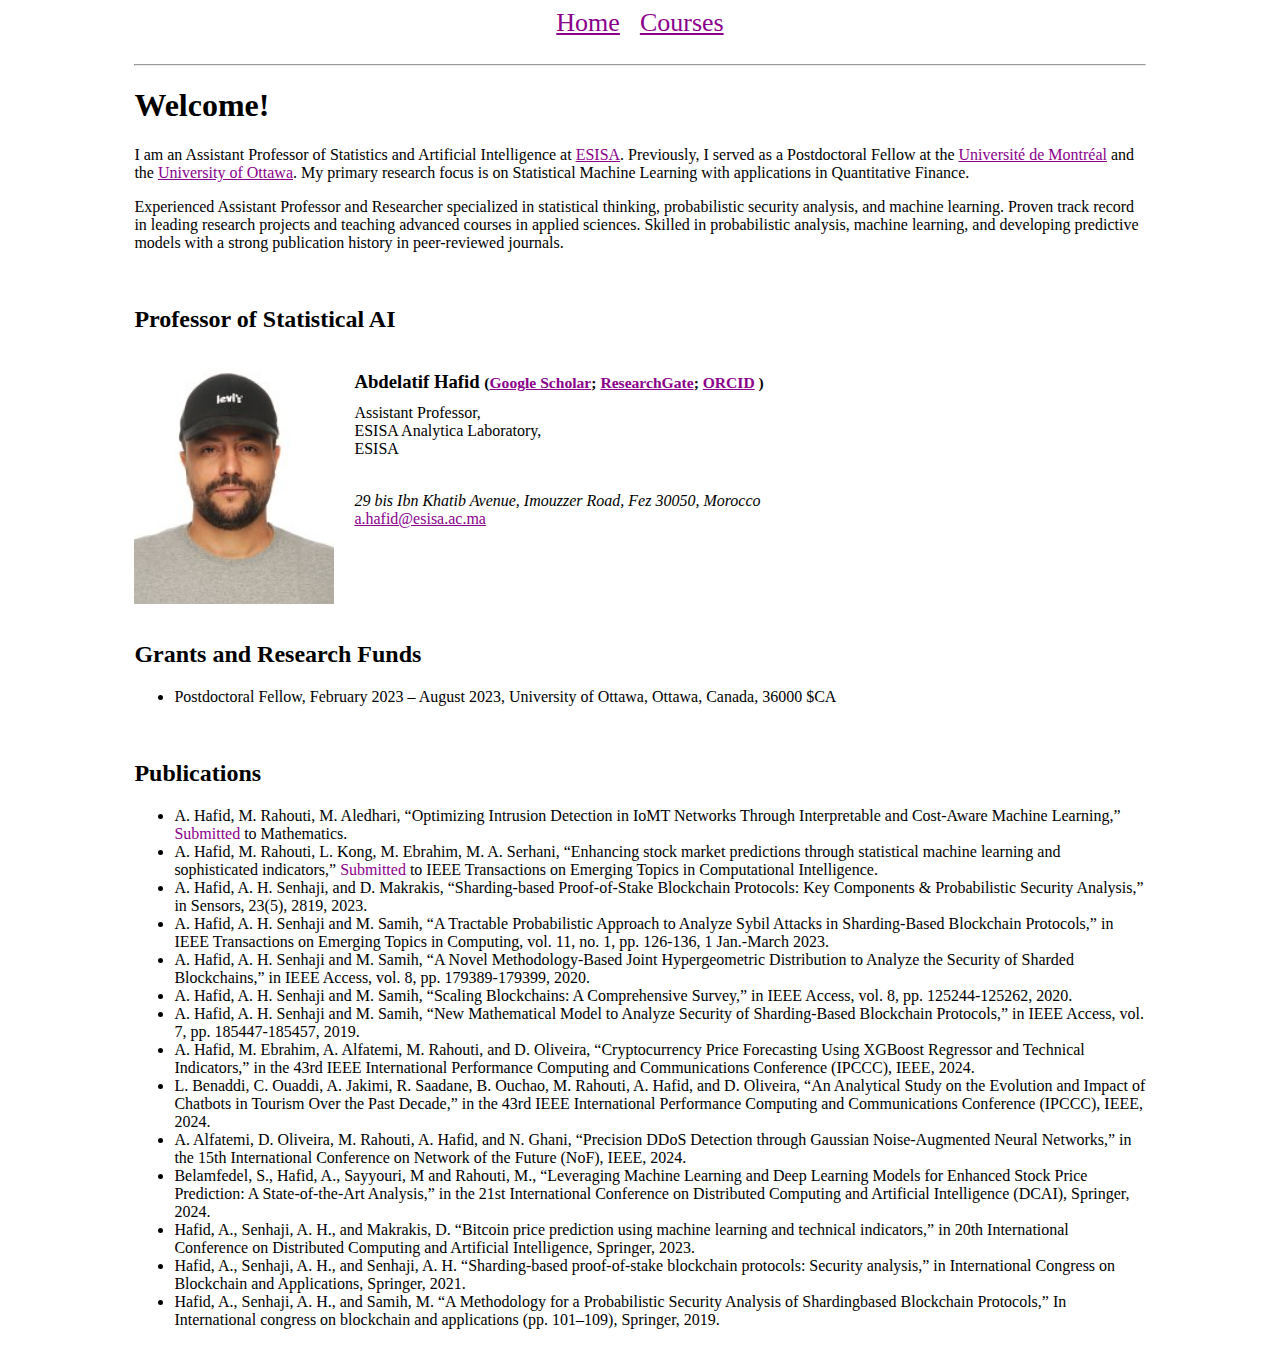
==== new-version/index.html @ 2f142e10 "contribution edited" ====
<!DOCTYPE html>
<html lang="en">

<head>
  <meta charset="UTF-8" />
  <meta name="viewport" content="width=device-width, initial-scale=1.0" />
  <title>
    Dr. Abdelatif Hafid - Professor of Statistics and Data Sciences
  </title>
  <meta name="description"
    content="Explore the portfolio of Dr. Abdelatif Hafid, an accomplished Professor of Statistics and Data Sciences. Specializing in machine learning, quantitative finance, and IoT security." />
  <meta name="keywords"
    content="Abdelatif Hafid, Professor of Statistics, Data Sciences, machine learning, quantitative finance, IoT security, assistant professor, stock prediction, reinforcement learning" />
  <meta name="author" content="Dr. Abdelatif Hafid" />
  <meta name="robots" content="index, follow" />

  <!-- Social Media Meta Tags -->
  <meta property="og:title" content="Dr. Abdelatif Hafid - Professor of Statistics and Data Sciences" />
  <meta property="og:description"
    content="Explore the portfolio of Dr. Abdelatif Hafid, showcasing expertise in statistics, data sciences, machine learning, and quantitative finance." />
  <meta property="og:image" content="./assets/banner.jpeg" />
  <meta property="og:url" content="https://abdelatif-hafid.netlify.app/" />
  <meta property="og:type" content="website" />

  <meta name="twitter:card" content="summary_large_image" />
  <meta name="twitter:title" content="Dr. Abdelatif Hafid - Professor of Statistics and Data Sciences" />
  <meta name="twitter:description"
    content="Discover Dr. Abdelatif Hafid's contributions to statistics, data sciences, and machine learning." />
  <meta name="twitter:image" content="./assets/banner.jpeg" />

  <!-- Favicon -->
  <link rel="icon" href="./assets/favicon.png" type="image/x-icon" />
  <style>
    a {
      color: darkmagenta !important;
    }

    .menu a {
      font-size: 26px;
    }
  </style>
</head>

<body>
  <center width="80%">
    <!-- <img src="./assets/banner.jpeg" alt="Banner_image" width="860px" style="margin: 0px 10%; "> -->
  </center>
  <div style="padding: 0px 10%">
    <div style="display: flex;gap: 20px;justify-content: center;" class="menu">
      <a href="./index.html" title="Courses">Home</a>
      <a href="./courses.html" title="Courses">Courses</a>
    </div>
    <br />
    <hr />
    <h1>Welcome!</h1>
    <p>
      I am an Assistant Professor of Statistics and Artificial Intelligence at
      <a target="_blank" href="https://esisa.ac.ma/">ESISA</a>. Previously, I
      served as a Postdoctoral Fellow at the
      <a target="_blank" href="https://www.umontreal.ca/">Université de Montréal</a>
      and the
      <a target="_blank" href="https://www.uottawa.ca/en">University of Ottawa</a>. My primary research focus is on
      Statistical Machine Learning with
      applications in Quantitative Finance.
    </p>
    <p>
      Experienced Assistant Professor and Researcher specialized in
      statistical thinking, probabilistic security analysis, and machine
      learning. Proven track record in leading research projects and teaching
      advanced courses in applied sciences. Skilled in probabilistic analysis,
      machine learning, and developing predictive models with a strong
      publication history in peer-reviewed journals.
    </p>

    <br />

    <h2>Professor of Statistical AI</h2>
    <div style="display: flex; gap: 20px">
      <img src="./assets/favicon.png" alt="Dr. Abdelatif Hafid" width="200px" />
      <div>
        <h3>Abdelatif Hafid <span style="font-size: smaller;">(<a target="_blank"
              href="https://scholar.google.fr/citations?user=jx_cUucAAAAJ&hl=fr">Google Scholar</a>; <a target="_blank"
              href="https://www.researchgate.net/profile/Abdelatif-Hafid">ResearchGate</a>; <a target="_blank"
              href="https://orcid.org/0000-0002-1377-1387">ORCID</a> )</span></h3>
        <div style="line-height: 2px;">
          <p>Assistant Professor,</p>
          <p>ESISA Analytica Laboratory,</p>
          <p>ESISA</p>
        </div>
        <br>
        <div style="line-height: 2px;">

          <p>
          <address>29 bis Ibn Khatib Avenue, Imouzzer Road, Fez 30050, Morocco</address>
          </p>
          <a href="mailto:a.hafid@esisa.ac.ma"> a.hafid@esisa.ac.ma</a>
        </div>

      </div>
    </div>

    <br>
    <div>
      <h2>Grants and Research Funds</h2>
      <ul>
        <li>
          Postdoctoral Fellow,
          February 2023 – August 2023,
          University of Ottawa,
          Ottawa, Canada,
          36000 $CA
        </li>
      </ul>
    </div>



    <br>
    <div>
      <h2>Publications</h2>
      <ul>
        <li>
          A. Hafid, M. Rahouti, M.  Aledhari, “Optimizing Intrusion Detection in IoMT Networks Through
          Interpretable and Cost-Aware Machine Learning,” <span style="color: darkmagenta;">Submitted</span>
          to Mathematics.
        </li>

        <li>
          A. Hafid, M. Rahouti, L. Kong, M. Ebrahim, M. A. Serhani, “Enhancing stock market predictions through
          statistical machine learning and sophisticated indicators,” <span style="color: darkmagenta;">Submitted</span>
          to IEEE Transactions on Emerging Topics in Computational Intelligence.
        </li>

        <li>
          A. Hafid, A. H. Senhaji, and D. Makrakis, “Sharding-based Proof-of-Stake Blockchain Protocols: Key
          Components & Probabilistic Security Analysis,” in Sensors, 23(5), 2819, 2023.
        </li>
        <li>A. Hafid, A. H. Senhaji and M. Samih, “A Tractable Probabilistic Approach to Analyze Sybil Attacks in
          Sharding-Based Blockchain Protocols,” in IEEE Transactions on Emerging Topics in Computing, vol. 11,
          no. 1, pp. 126-136, 1 Jan.-March 2023.
        </li>
        <li>A. Hafid, A. H. Senhaji and M. Samih, “A Novel Methodology-Based Joint Hypergeometric Distribution to
          Analyze the Security of Sharded Blockchains,” in IEEE Access, vol. 8, pp. 179389-179399, 2020.
        </li>
        <li>A. Hafid, A. H. Senhaji and M. Samih, “Scaling Blockchains: A Comprehensive Survey,” in IEEE Access,
          vol. 8, pp. 125244-125262, 2020.
        </li>
        <li>A. Hafid, A. H. Senhaji and M. Samih, “New Mathematical Model to Analyze Security of Sharding-Based
          Blockchain Protocols,” in IEEE Access, vol. 7, pp. 185447-185457, 2019.
        </li>
        <li>A. Hafid, M. Ebrahim, A. Alfatemi, M. Rahouti, and D. Oliveira, “Cryptocurrency Price Forecasting Using
          XGBoost Regressor and Technical Indicators,” in the 43rd IEEE International Performance Computing and
          Communications Conference (IPCCC), IEEE, 2024.
        </li>
        <li>L. Benaddi, C. Ouaddi, A. Jakimi, R. Saadane, B. Ouchao, M. Rahouti, A. Hafid, and D. Oliveira, “An
          Analytical Study on the Evolution and Impact of Chatbots in Tourism Over the Past Decade,” in the 43rd
          IEEE International Performance Computing and Communications Conference (IPCCC), IEEE, 2024.
        </li>
        <li>A. Alfatemi, D. Oliveira, M. Rahouti, A. Hafid, and N. Ghani, “Precision DDoS Detection through
          Gaussian Noise-Augmented Neural Networks,” in the 15th International Conference on Network of the
          Future (NoF), IEEE, 2024.
        </li>
        <li>Belamfedel, S., Hafid, A., Sayyouri, M and Rahouti, M., “Leveraging Machine Learning and Deep Learning
          Models for Enhanced Stock Price Prediction: A State-of-the-Art Analysis,” in the 21st International
          Conference on Distributed Computing and Artificial Intelligence (DCAI), Springer, 2024.
        </li>
        <li>Hafid, A., Senhaji, A. H., and Makrakis, D. “Bitcoin price prediction using machine learning and technical
          indicators,” in 20th International Conference on Distributed Computing and Artificial Intelligence, Springer,
          2023.
        </li>
        <li>Hafid, A., Senhaji, A. H., and Senhaji, A. H. “Sharding-based proof-of-stake blockchain protocols: Security
          analysis,” in International Congress on Blockchain and Applications, Springer, 2021.
        </li>
        <li>Hafid, A., Senhaji, A. H., and Samih, M. “A Methodology for a Probabilistic Security Analysis of
          Shardingbased
          Blockchain Protocols,” In International congress on blockchain and applications (pp. 101–109),
          Springer, 2019.
        </li>
      </ul>
    </div>






  </div>

  <script src='./assets/main.js'></script>
</body>

</html>
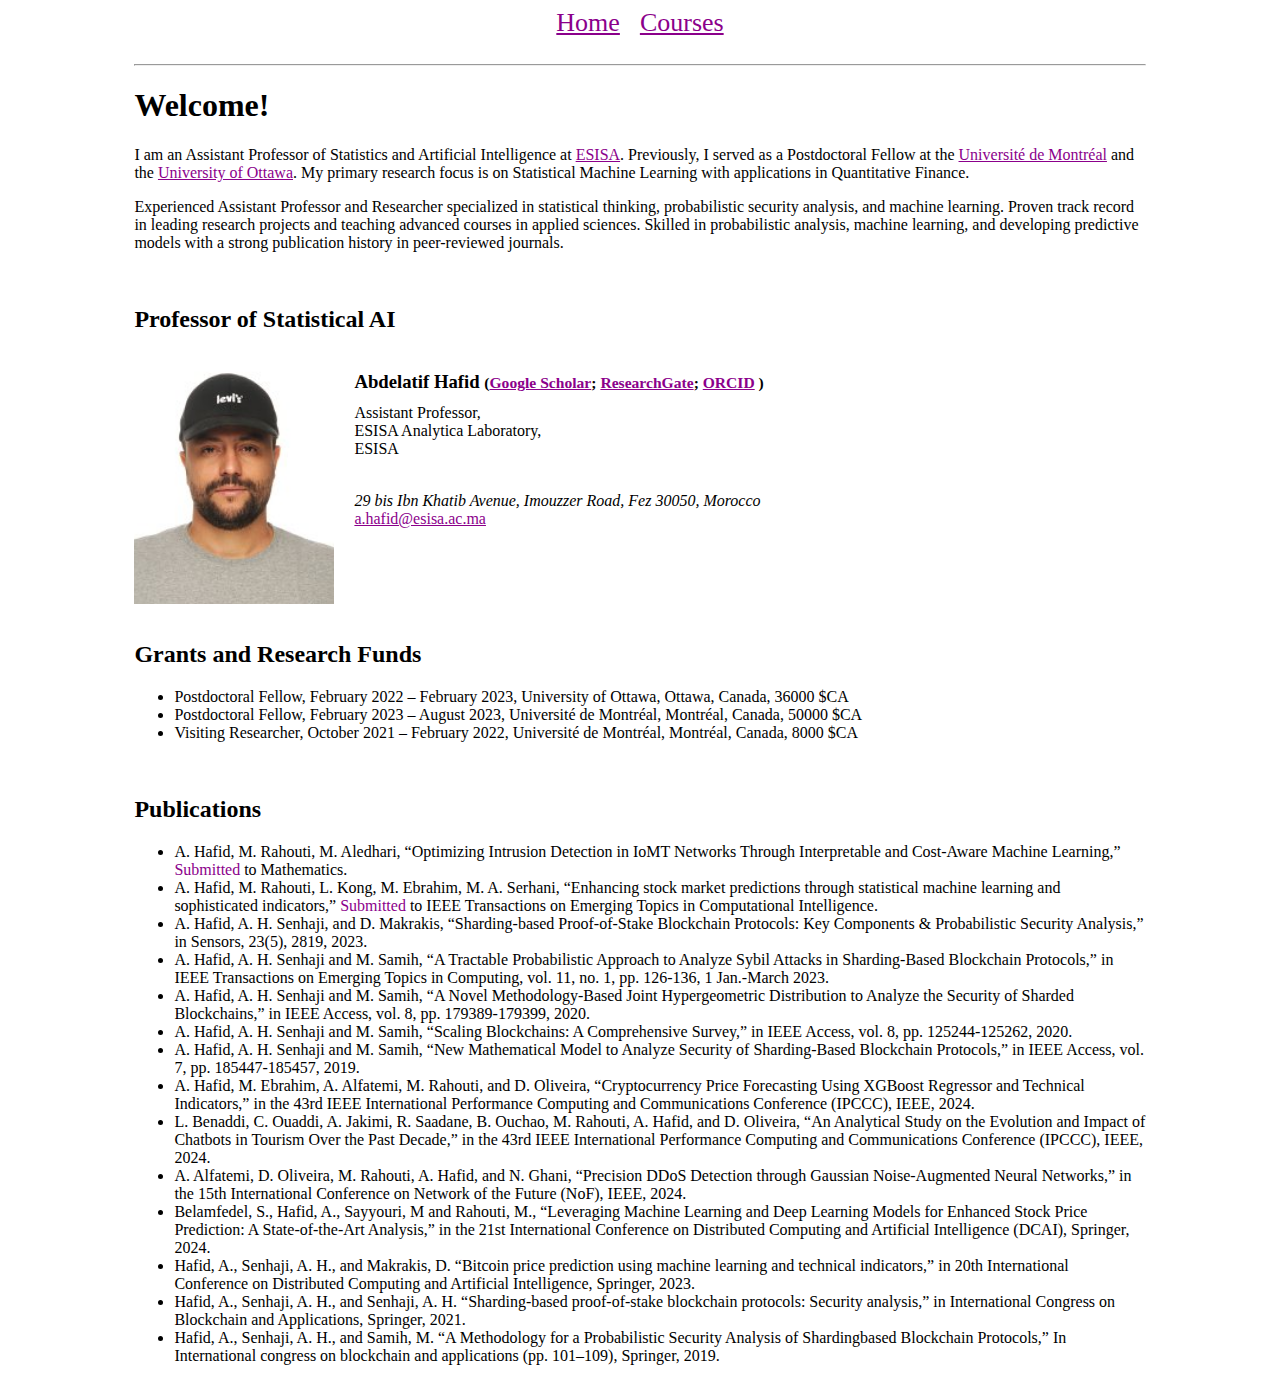
==== commit 015f0807: "add 2 scholarships" ====
--- a/new-version/index.html
+++ b/new-version/index.html
@@ -105,10 +105,24 @@
       <ul>
         <li>
           Postdoctoral Fellow,
-          February 2023 – August 2023,
+          February 2022 – February 2023,
           University of Ottawa,
           Ottawa, Canada,
           36000 $CA
+        </li>
+        <li>
+          Postdoctoral Fellow,
+          February 2023 – August 2023,
+          Université de Montréal,
+          Montréal, Canada,
+          50000 $CA
+        </li>
+        <li>
+          Visiting Researcher,
+          October 2021 – February 2022,
+          Université de Montréal,
+          Montréal, Canada,
+          8000 $CA
         </li>
       </ul>
     </div>
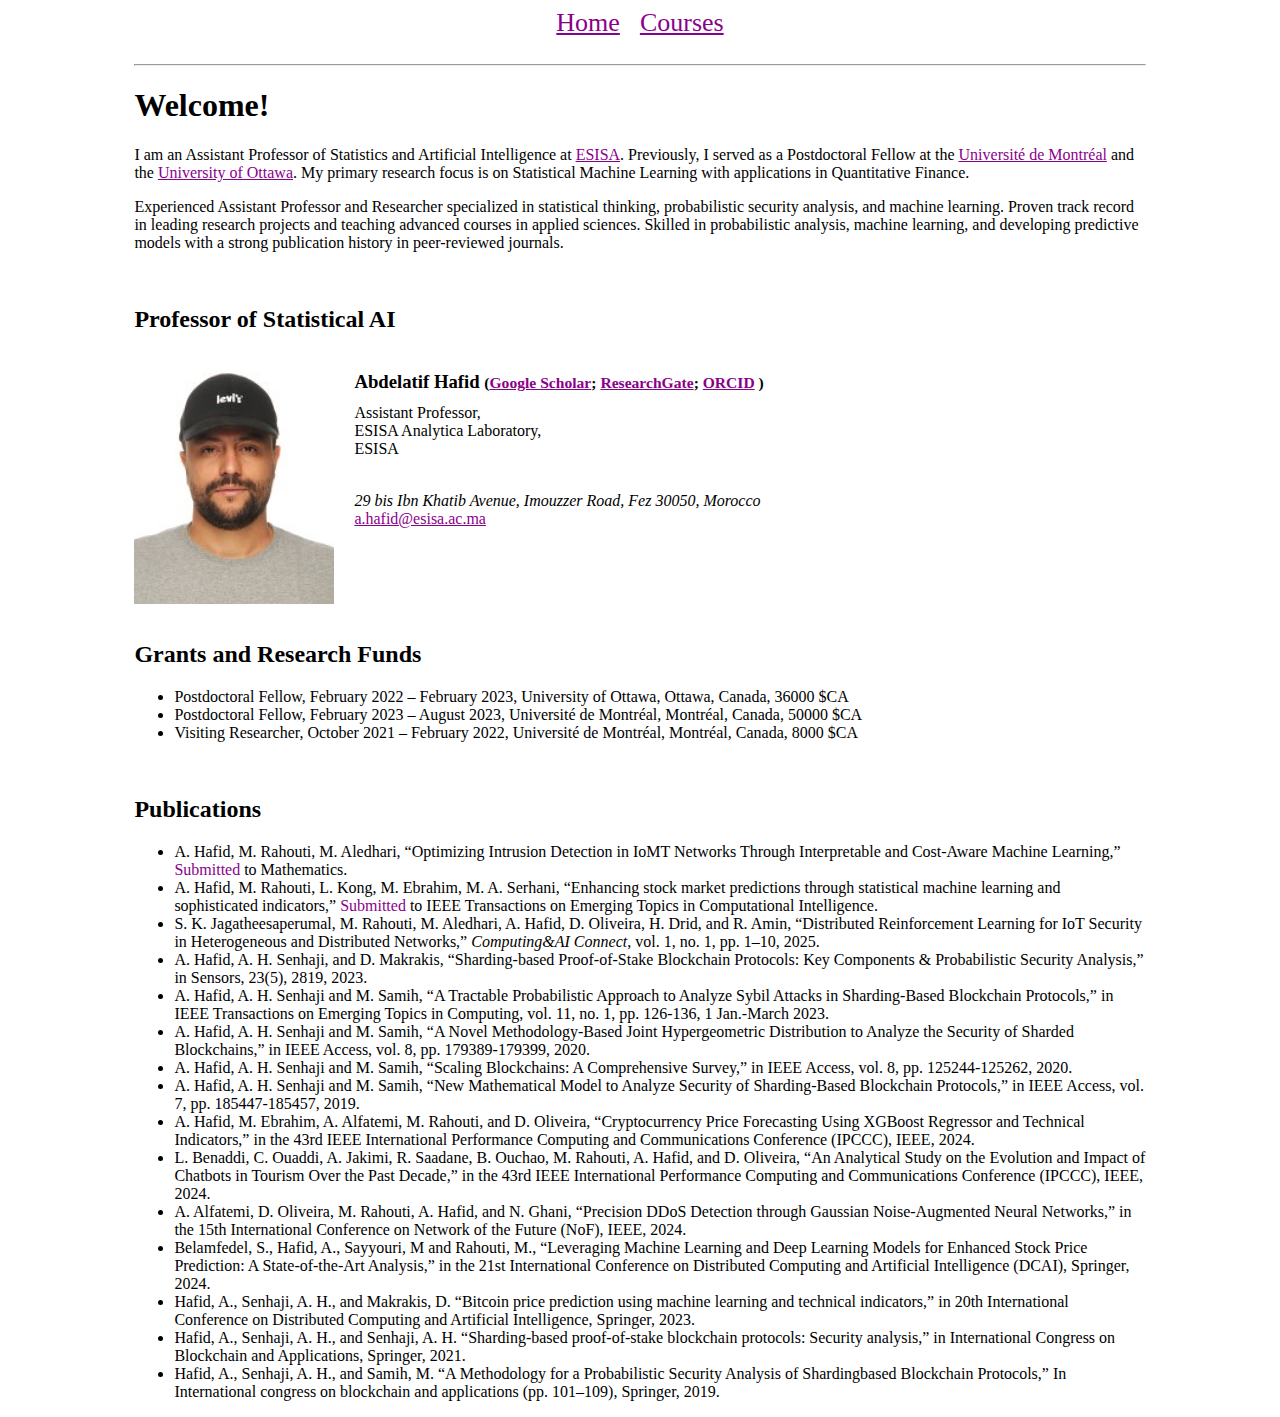
==== commit 107a079d: "add contribution" ====
--- a/new-version/index.html
+++ b/new-version/index.html
@@ -144,7 +144,13 @@
           statistical machine learning and sophisticated indicators,” <span style="color: darkmagenta;">Submitted</span>
           to IEEE Transactions on Emerging Topics in Computational Intelligence.
         </li>
-
+        
+        <li>
+          S. K. Jagatheesaperumal, M. Rahouti, M. Aledhari, A. Hafid, D. Oliveira, H. Drid, and R. Amin, 
+          “Distributed Reinforcement Learning for IoT Security in Heterogeneous and Distributed Networks,” 
+          <i>Computing&amp;AI Connect</i>, vol. 1, no. 1, pp. 1–10, 2025.
+        </li>
+                
         <li>
           A. Hafid, A. H. Senhaji, and D. Makrakis, “Sharding-based Proof-of-Stake Blockchain Protocols: Key
           Components & Probabilistic Security Analysis,” in Sensors, 23(5), 2819, 2023.
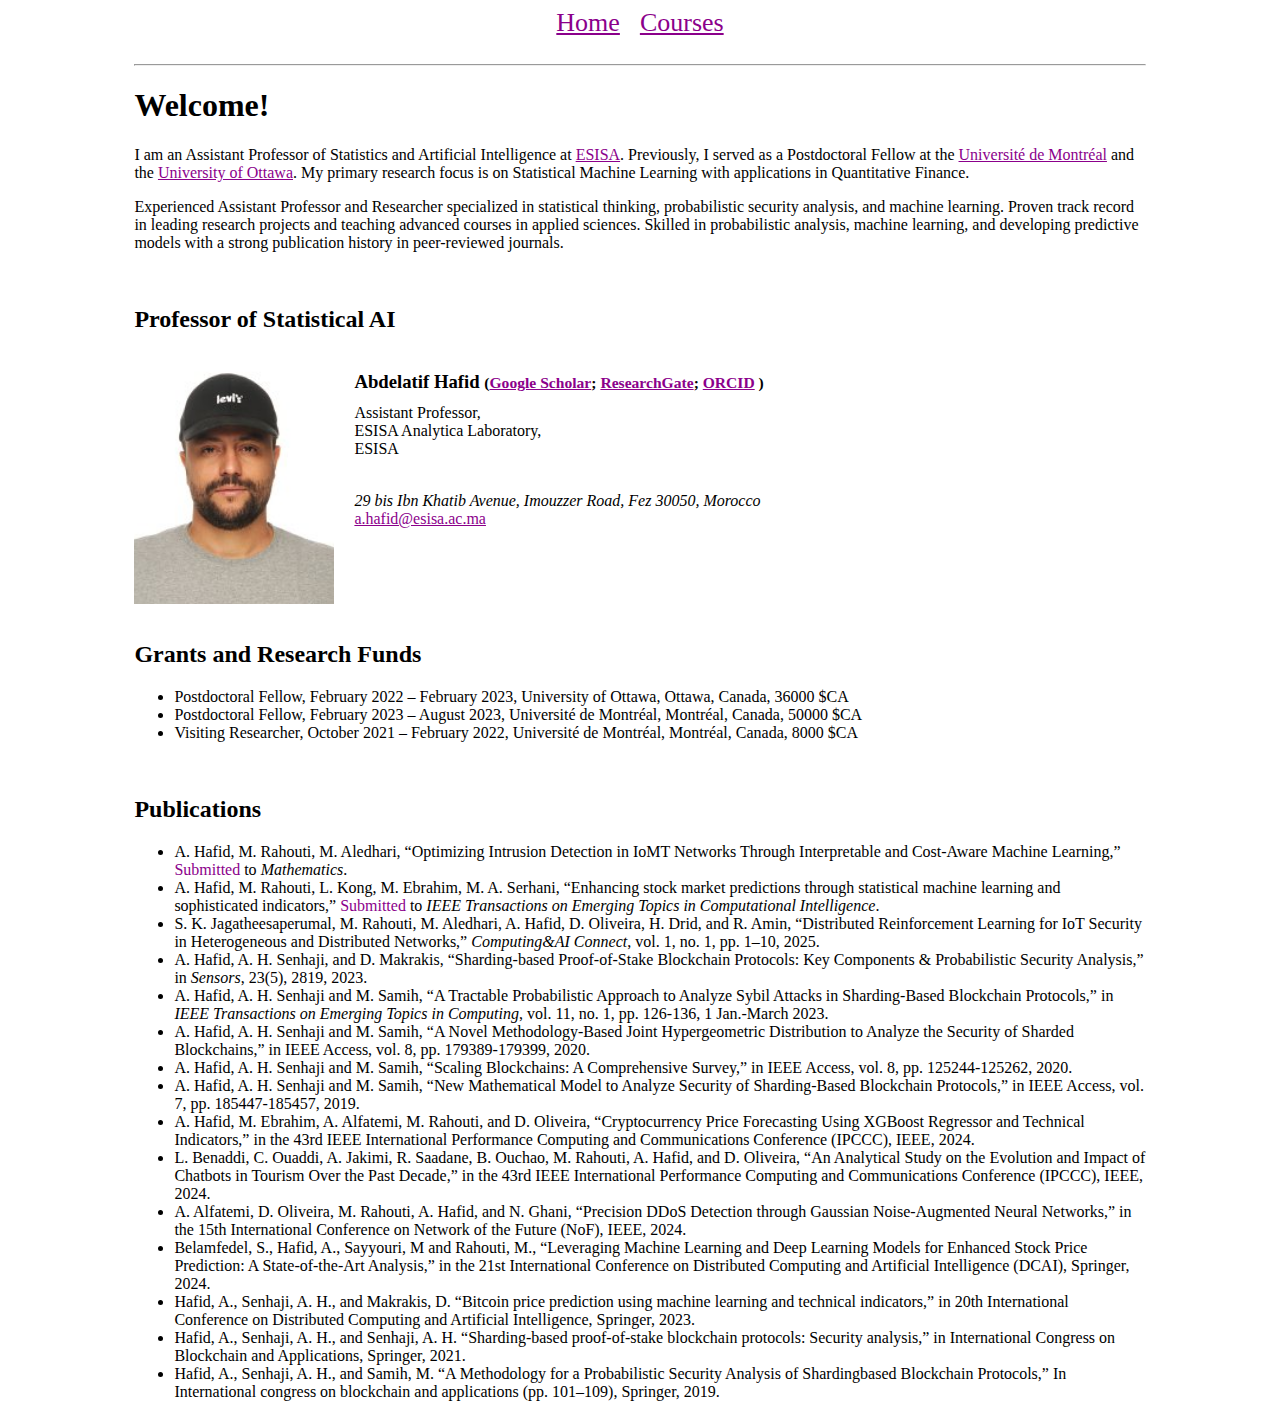
==== commit cc2bc27a: "edit" ====
--- a/new-version/index.html
+++ b/new-version/index.html
@@ -136,13 +136,13 @@
         <li>
           A. Hafid, M. Rahouti, M.  Aledhari, “Optimizing Intrusion Detection in IoMT Networks Through
           Interpretable and Cost-Aware Machine Learning,” <span style="color: darkmagenta;">Submitted</span>
-          to Mathematics.
+          to <i>Mathematics</i>.
         </li>
 
         <li>
           A. Hafid, M. Rahouti, L. Kong, M. Ebrahim, M. A. Serhani, “Enhancing stock market predictions through
           statistical machine learning and sophisticated indicators,” <span style="color: darkmagenta;">Submitted</span>
-          to IEEE Transactions on Emerging Topics in Computational Intelligence.
+          to <i>IEEE Transactions on Emerging Topics in Computational Intelligence</i>.
         </li>
         
         <li>
@@ -150,13 +150,13 @@
           “Distributed Reinforcement Learning for IoT Security in Heterogeneous and Distributed Networks,” 
           <i>Computing&amp;AI Connect</i>, vol. 1, no. 1, pp. 1–10, 2025.
         </li>
-                
+
         <li>
           A. Hafid, A. H. Senhaji, and D. Makrakis, “Sharding-based Proof-of-Stake Blockchain Protocols: Key
-          Components & Probabilistic Security Analysis,” in Sensors, 23(5), 2819, 2023.
+          Components & Probabilistic Security Analysis,” in <i>Sensors</i>, 23(5), 2819, 2023.
         </li>
         <li>A. Hafid, A. H. Senhaji and M. Samih, “A Tractable Probabilistic Approach to Analyze Sybil Attacks in
-          Sharding-Based Blockchain Protocols,” in IEEE Transactions on Emerging Topics in Computing, vol. 11,
+          Sharding-Based Blockchain Protocols,” in <i>IEEE Transactions on Emerging Topics in Computing</i>, vol. 11,
           no. 1, pp. 126-136, 1 Jan.-March 2023.
         </li>
         <li>A. Hafid, A. H. Senhaji and M. Samih, “A Novel Methodology-Based Joint Hypergeometric Distribution to
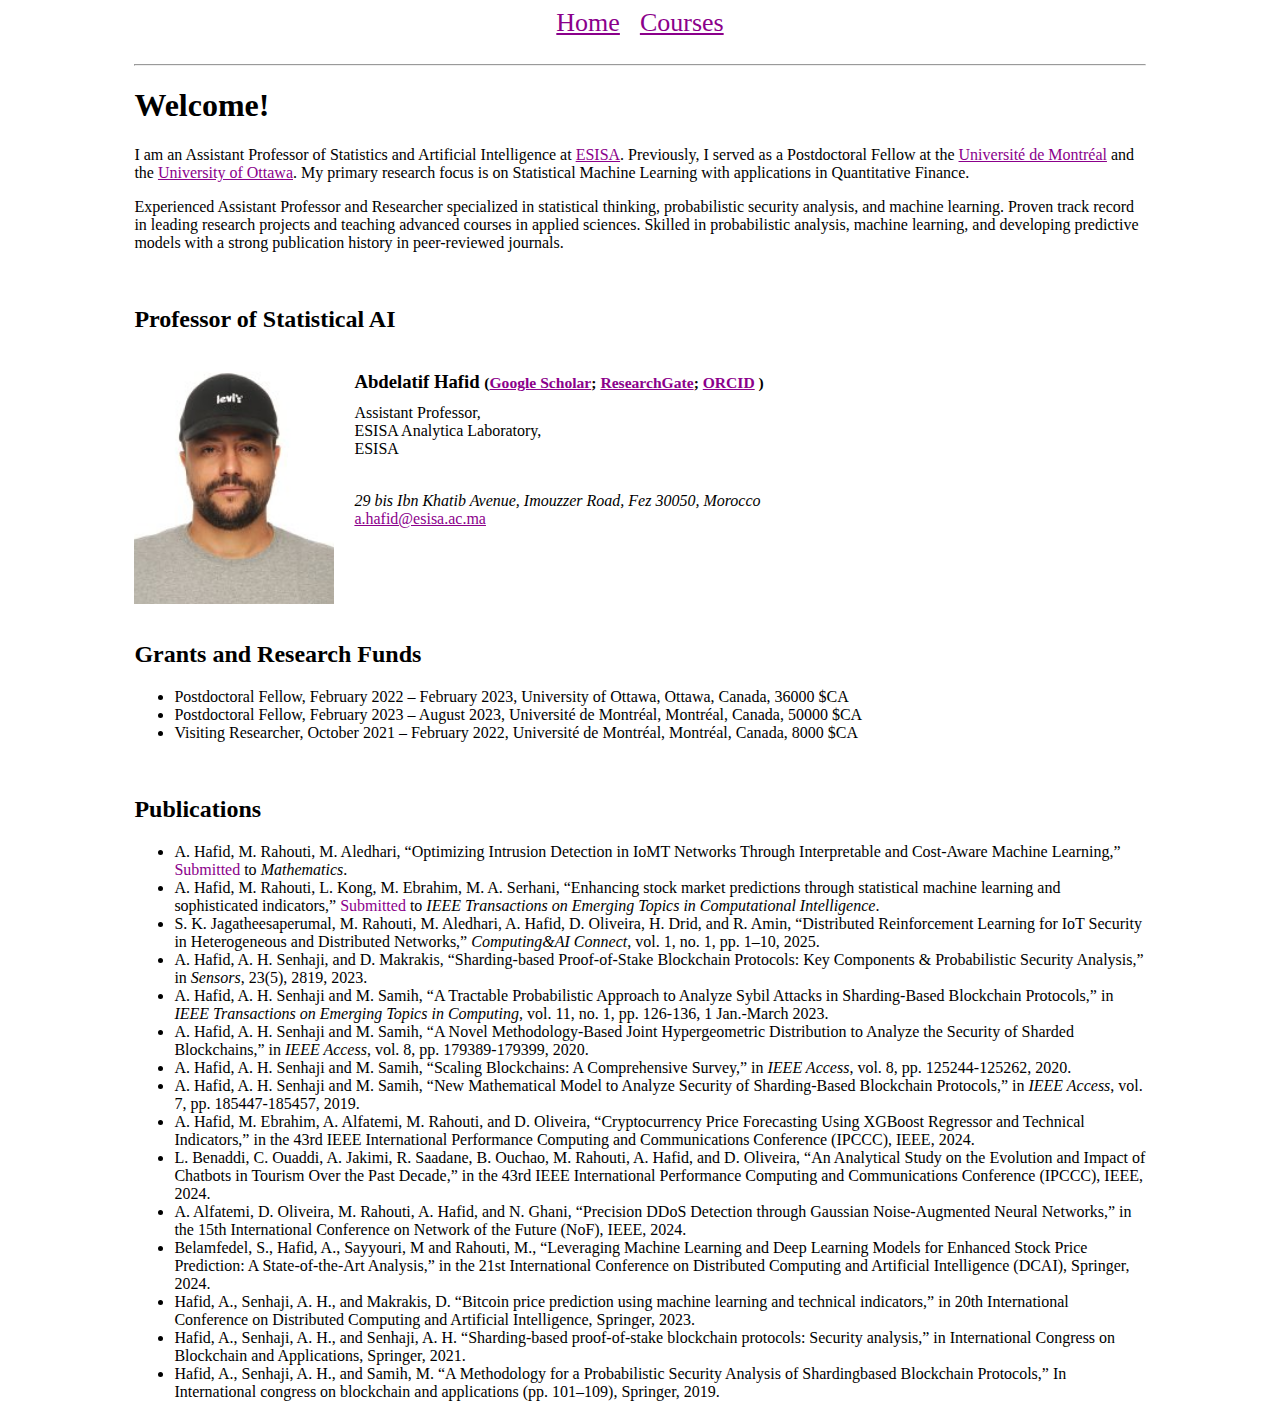
==== commit d7555b80: "Refine" ====
--- a/new-version/index.html
+++ b/new-version/index.html
@@ -160,13 +160,13 @@
           no. 1, pp. 126-136, 1 Jan.-March 2023.
         </li>
         <li>A. Hafid, A. H. Senhaji and M. Samih, “A Novel Methodology-Based Joint Hypergeometric Distribution to
-          Analyze the Security of Sharded Blockchains,” in IEEE Access, vol. 8, pp. 179389-179399, 2020.
-        </li>
-        <li>A. Hafid, A. H. Senhaji and M. Samih, “Scaling Blockchains: A Comprehensive Survey,” in IEEE Access,
+          Analyze the Security of Sharded Blockchains,” in <i>IEEE Access</i>, vol. 8, pp. 179389-179399, 2020.
+        </li>
+        <li>A. Hafid, A. H. Senhaji and M. Samih, “Scaling Blockchains: A Comprehensive Survey,” in <i>IEEE Access</i>,
           vol. 8, pp. 125244-125262, 2020.
         </li>
         <li>A. Hafid, A. H. Senhaji and M. Samih, “New Mathematical Model to Analyze Security of Sharding-Based
-          Blockchain Protocols,” in IEEE Access, vol. 7, pp. 185447-185457, 2019.
+          Blockchain Protocols,” in <i>IEEE Access</i>, vol. 7, pp. 185447-185457, 2019.
         </li>
         <li>A. Hafid, M. Ebrahim, A. Alfatemi, M. Rahouti, and D. Oliveira, “Cryptocurrency Price Forecasting Using
           XGBoost Regressor and Technical Indicators,” in the 43rd IEEE International Performance Computing and
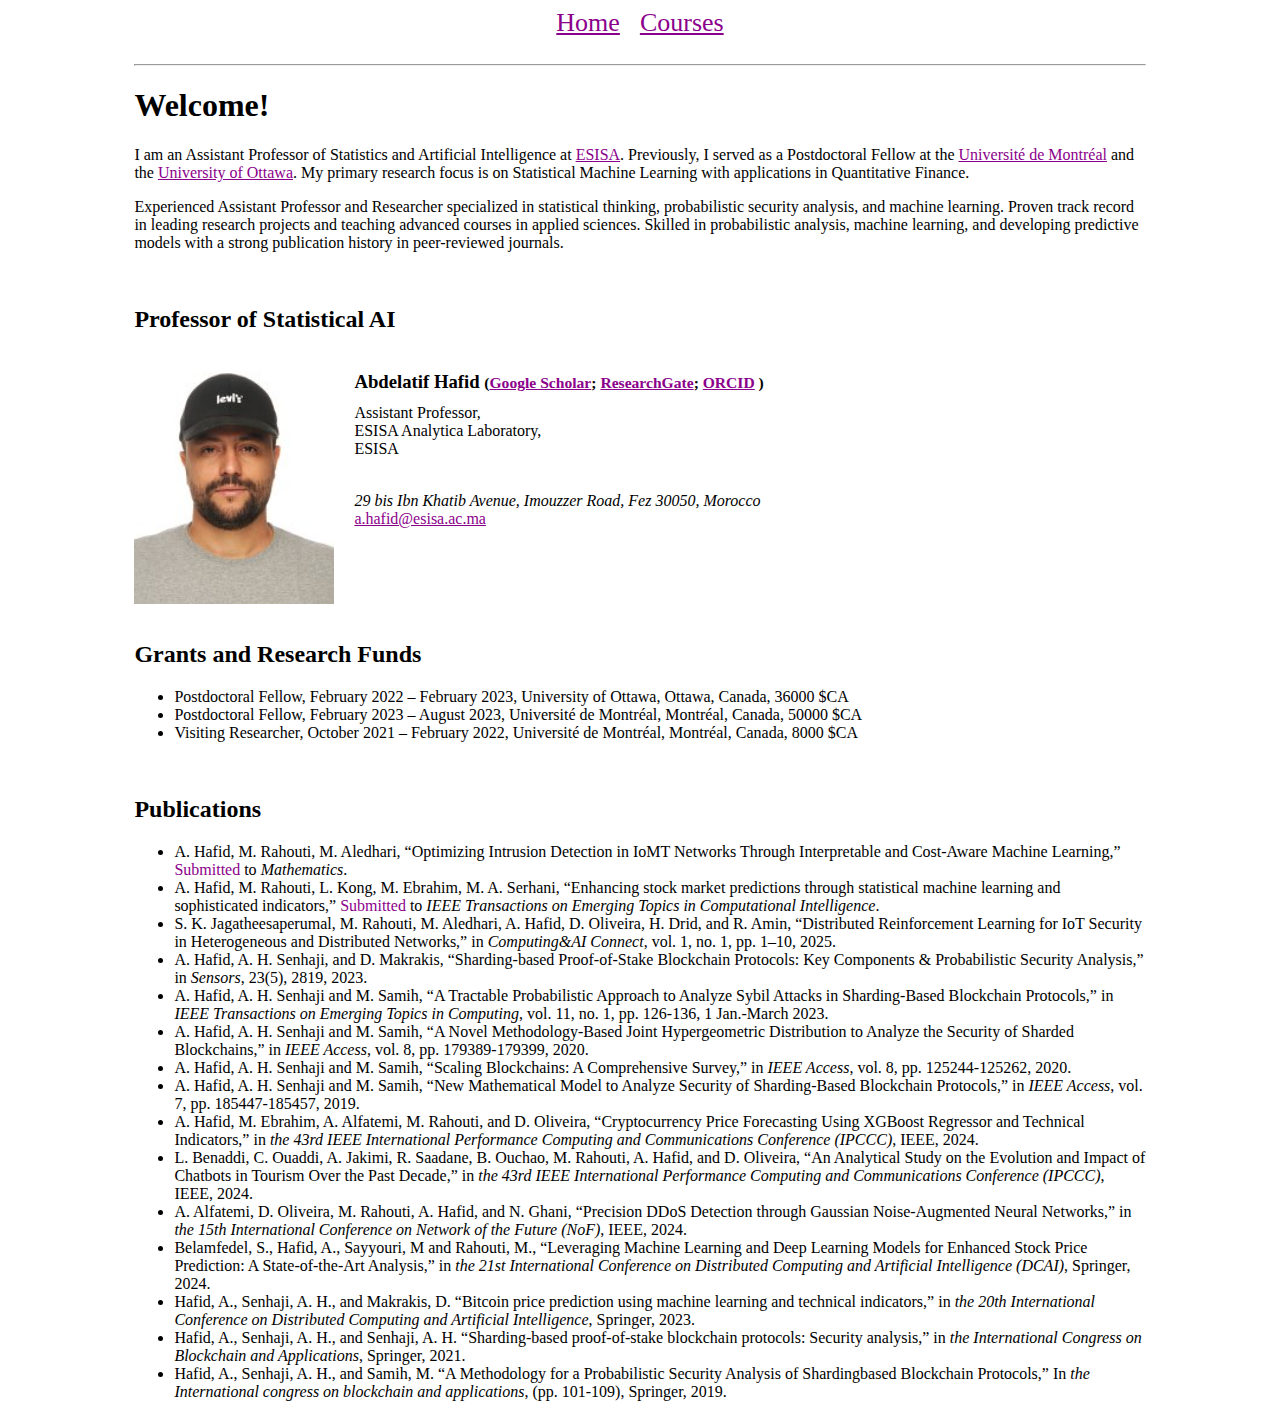
==== commit c138219d: "Italic format" ====
--- a/new-version/index.html
+++ b/new-version/index.html
@@ -148,7 +148,7 @@
         <li>
           S. K. Jagatheesaperumal, M. Rahouti, M. Aledhari, A. Hafid, D. Oliveira, H. Drid, and R. Amin, 
           “Distributed Reinforcement Learning for IoT Security in Heterogeneous and Distributed Networks,” 
-          <i>Computing&amp;AI Connect</i>, vol. 1, no. 1, pp. 1–10, 2025.
+          in <i>Computing&amp;AI Connect</i>, vol. 1, no. 1, pp. 1–10, 2025.
         </li>
 
         <li>
@@ -169,31 +169,30 @@
           Blockchain Protocols,” in <i>IEEE Access</i>, vol. 7, pp. 185447-185457, 2019.
         </li>
         <li>A. Hafid, M. Ebrahim, A. Alfatemi, M. Rahouti, and D. Oliveira, “Cryptocurrency Price Forecasting Using
-          XGBoost Regressor and Technical Indicators,” in the 43rd IEEE International Performance Computing and
-          Communications Conference (IPCCC), IEEE, 2024.
+          XGBoost Regressor and Technical Indicators,” in <i>the 43rd IEEE International Performance Computing and
+          Communications Conference (IPCCC)</i>, IEEE, 2024.
         </li>
         <li>L. Benaddi, C. Ouaddi, A. Jakimi, R. Saadane, B. Ouchao, M. Rahouti, A. Hafid, and D. Oliveira, “An
-          Analytical Study on the Evolution and Impact of Chatbots in Tourism Over the Past Decade,” in the 43rd
-          IEEE International Performance Computing and Communications Conference (IPCCC), IEEE, 2024.
+          Analytical Study on the Evolution and Impact of Chatbots in Tourism Over the Past Decade,” in <i>the 43rd
+          IEEE International Performance Computing and Communications Conference (IPCCC)</i>, IEEE, 2024.
         </li>
         <li>A. Alfatemi, D. Oliveira, M. Rahouti, A. Hafid, and N. Ghani, “Precision DDoS Detection through
-          Gaussian Noise-Augmented Neural Networks,” in the 15th International Conference on Network of the
-          Future (NoF), IEEE, 2024.
+          Gaussian Noise-Augmented Neural Networks,” in <i>the 15th International Conference on Network of the
+          Future (NoF)</i>, IEEE, 2024.
         </li>
         <li>Belamfedel, S., Hafid, A., Sayyouri, M and Rahouti, M., “Leveraging Machine Learning and Deep Learning
-          Models for Enhanced Stock Price Prediction: A State-of-the-Art Analysis,” in the 21st International
-          Conference on Distributed Computing and Artificial Intelligence (DCAI), Springer, 2024.
+          Models for Enhanced Stock Price Prediction: A State-of-the-Art Analysis,” in <i>the 21st International
+          Conference on Distributed Computing and Artificial Intelligence (DCAI)</i>, Springer, 2024.
         </li>
         <li>Hafid, A., Senhaji, A. H., and Makrakis, D. “Bitcoin price prediction using machine learning and technical
-          indicators,” in 20th International Conference on Distributed Computing and Artificial Intelligence, Springer,
+          indicators,” in <i>the 20th International Conference on Distributed Computing and Artificial Intelligence</i>, Springer,
           2023.
         </li>
         <li>Hafid, A., Senhaji, A. H., and Senhaji, A. H. “Sharding-based proof-of-stake blockchain protocols: Security
-          analysis,” in International Congress on Blockchain and Applications, Springer, 2021.
+          analysis,” in <i>the International Congress on Blockchain and Applications</i>, Springer, 2021.
         </li>
         <li>Hafid, A., Senhaji, A. H., and Samih, M. “A Methodology for a Probabilistic Security Analysis of
-          Shardingbased
-          Blockchain Protocols,” In International congress on blockchain and applications (pp. 101–109),
+          Shardingbased Blockchain Protocols,” In <i>the International congress on blockchain and applications</i>, (pp. 101-109),
           Springer, 2019.
         </li>
       </ul>
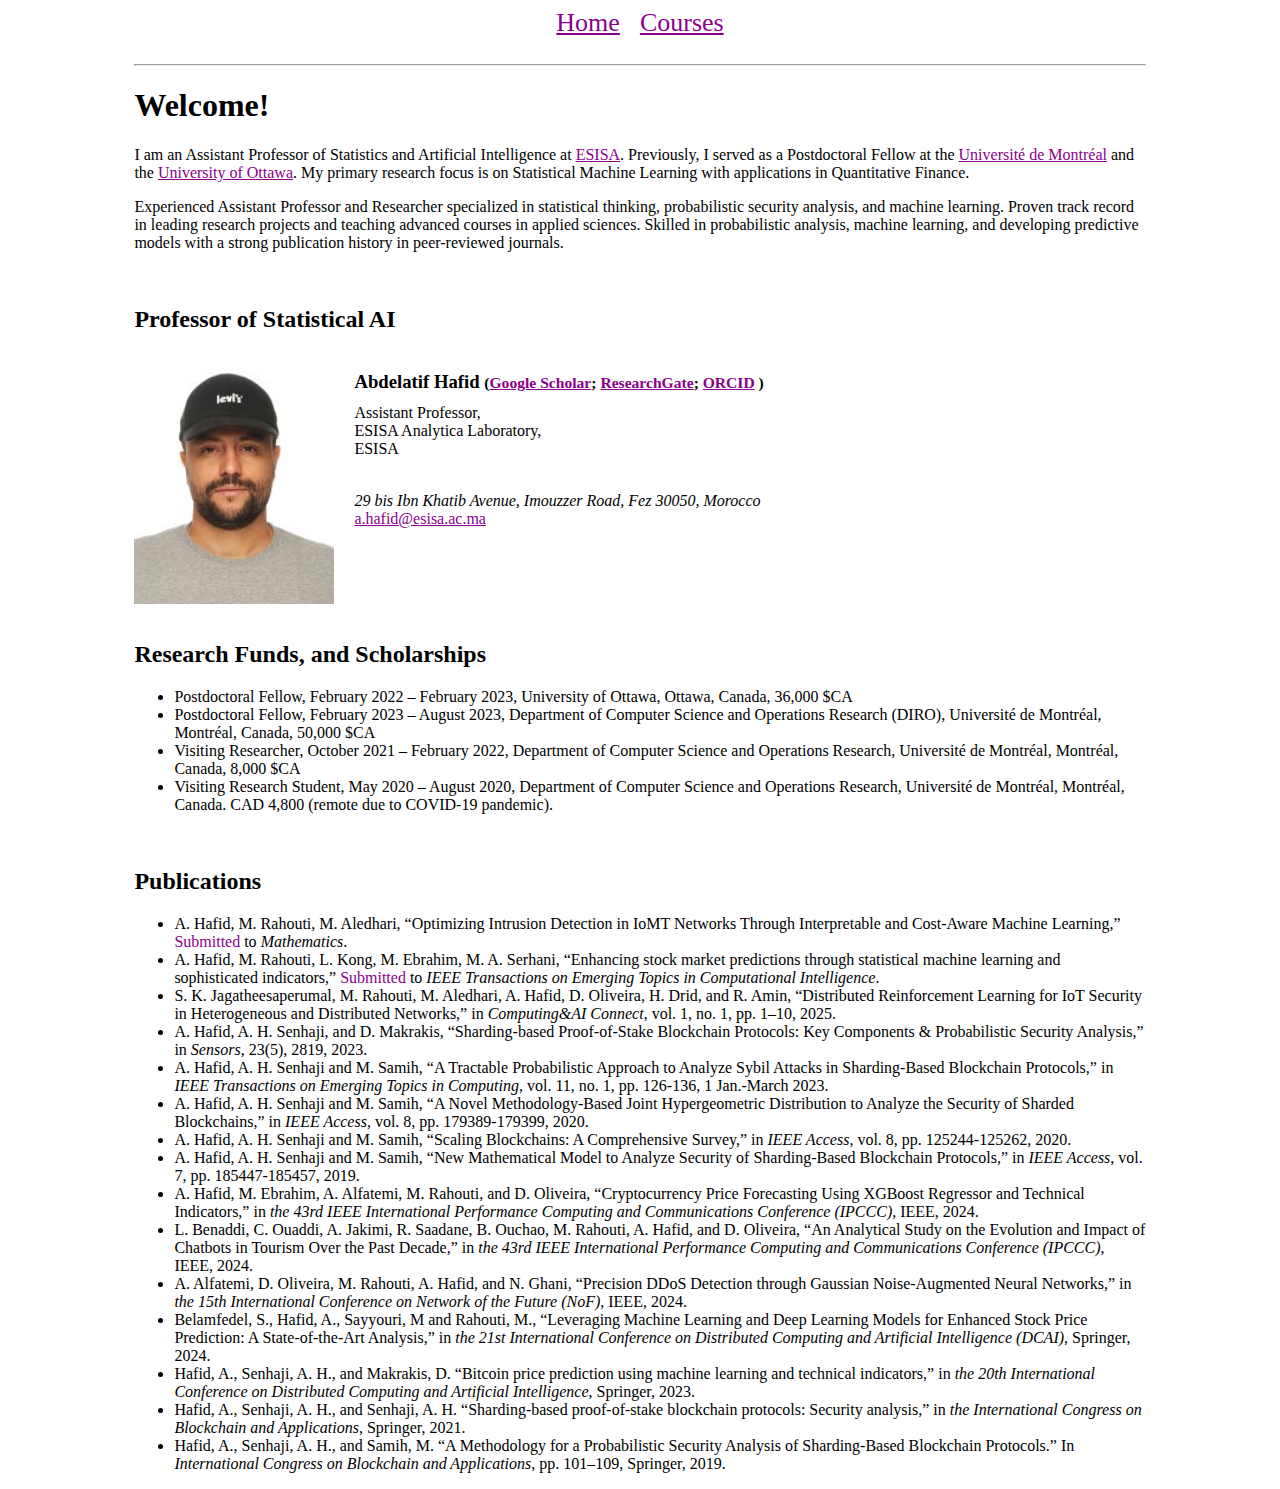
==== commit f8012404: "adding new scholarship and change the title" ====
--- a/new-version/index.html
+++ b/new-version/index.html
@@ -101,33 +101,41 @@
 
     <br>
     <div>
-      <h2>Grants and Research Funds</h2>
+      <h2>Research Funds, and Scholarships</h2>
       <ul>
         <li>
           Postdoctoral Fellow,
           February 2022 – February 2023,
           University of Ottawa,
           Ottawa, Canada,
-          36000 $CA
+          36,000 $CA
         </li>
         <li>
           Postdoctoral Fellow,
           February 2023 – August 2023,
+          Department of Computer Science and Operations Research (DIRO),
           Université de Montréal,
           Montréal, Canada,
-          50000 $CA
+          50,000 $CA
         </li>
         <li>
           Visiting Researcher,
           October 2021 – February 2022,
+          Department of Computer Science and Operations Research,
           Université de Montréal,
           Montréal, Canada,
-          8000 $CA
-        </li>
+          8,000 $CA
+        </li>
+        <li>
+          Visiting Research Student, May 2020 – August 2020,
+          Department of Computer Science and Operations Research,
+          Université de Montréal,
+          Montréal, Canada.  
+          CAD 4,800 (remote due to COVID-19 pandemic).
+        </li>
+        
       </ul>
     </div>
-
-
 
     <br>
     <div>
@@ -188,13 +196,15 @@
           indicators,” in <i>the 20th International Conference on Distributed Computing and Artificial Intelligence</i>, Springer,
           2023.
         </li>
-        <li>Hafid, A., Senhaji, A. H., and Senhaji, A. H. “Sharding-based proof-of-stake blockchain protocols: Security
+        <li>
+          Hafid, A., Senhaji, A. H., and Senhaji, A. H. “Sharding-based proof-of-stake blockchain protocols: Security
           analysis,” in <i>the International Congress on Blockchain and Applications</i>, Springer, 2021.
         </li>
-        <li>Hafid, A., Senhaji, A. H., and Samih, M. “A Methodology for a Probabilistic Security Analysis of
-          Shardingbased Blockchain Protocols,” In <i>the International congress on blockchain and applications</i>, (pp. 101-109),
-          Springer, 2019.
-        </li>
+        <li>
+          Hafid, A., Senhaji, A. H., and Samih, M. “A Methodology for a Probabilistic Security Analysis of Sharding-Based Blockchain Protocols.”
+           In <i>International Congress on Blockchain and Applications</i>, pp. 101–109, Springer, 2019.
+          </li>
+
       </ul>
     </div>
 
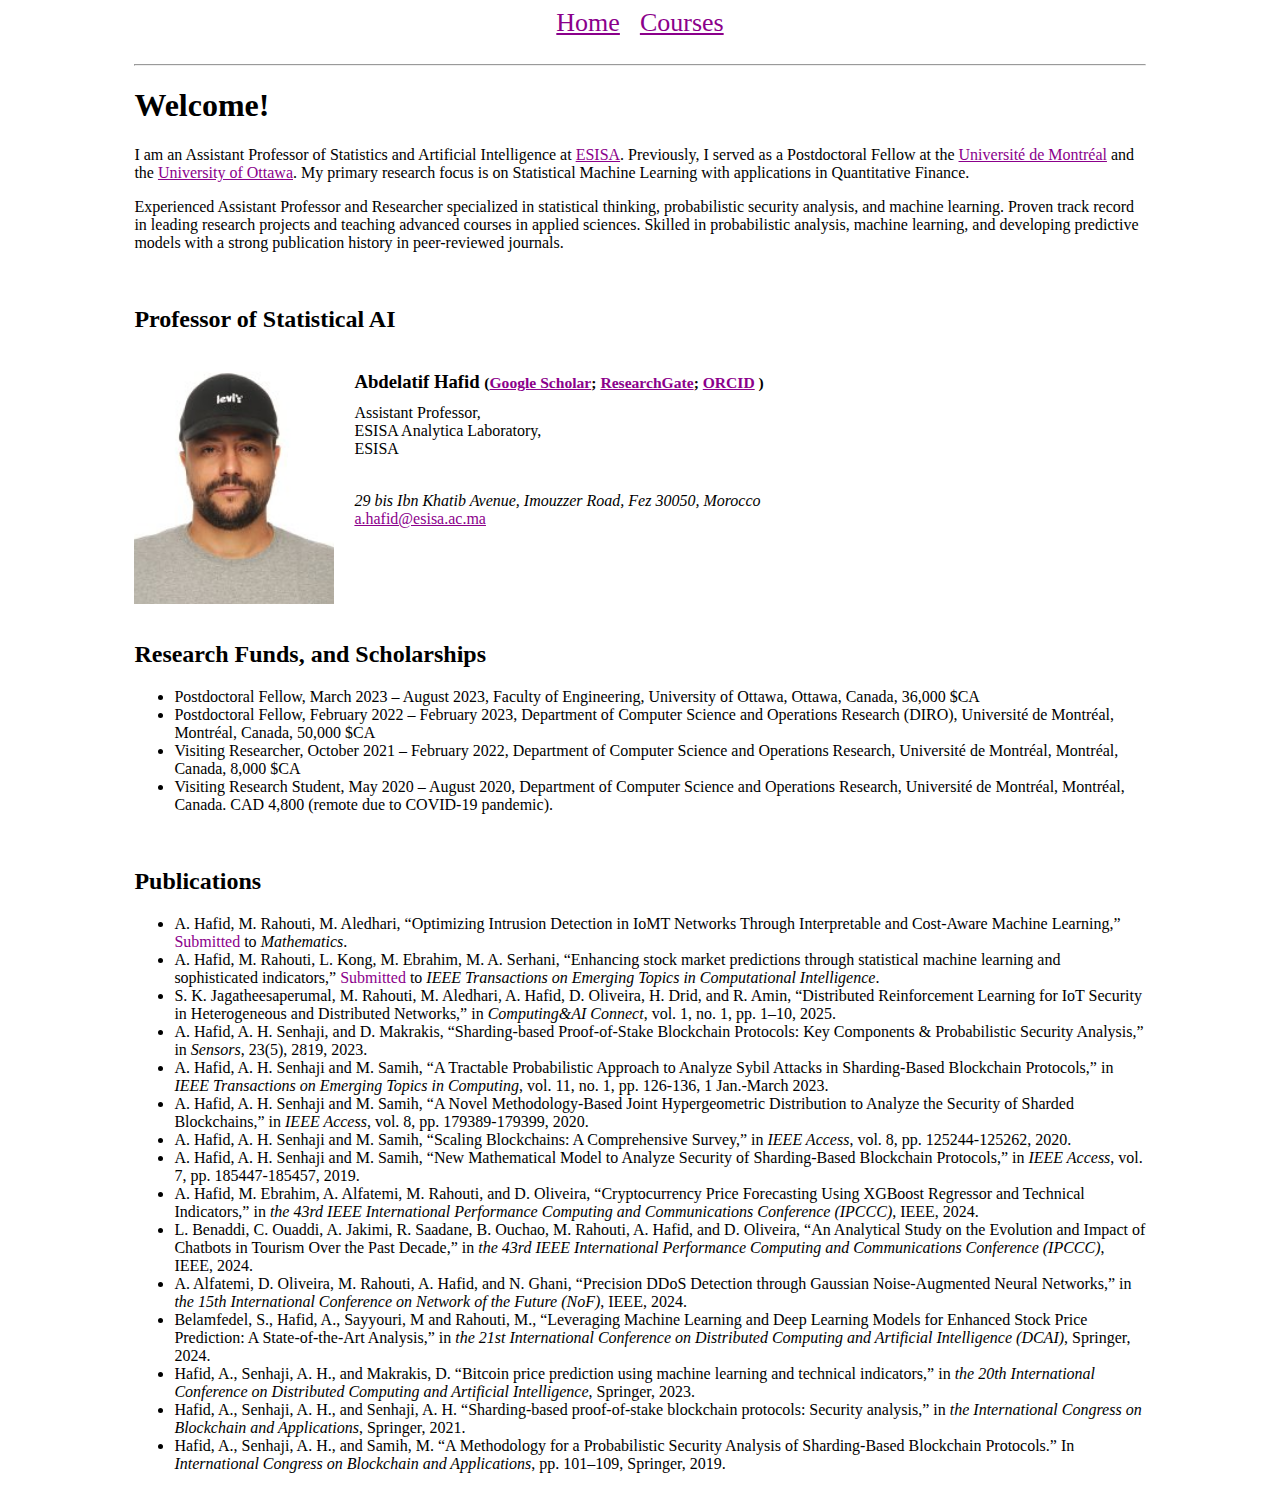
==== commit 19c8cadc: "edit" ====
--- a/new-version/index.html
+++ b/new-version/index.html
@@ -105,14 +105,15 @@
       <ul>
         <li>
           Postdoctoral Fellow,
-          February 2022 – February 2023,
+          March 2023 – August 2023,
+          Faculty of Engineering,
           University of Ottawa,
           Ottawa, Canada,
           36,000 $CA
         </li>
         <li>
           Postdoctoral Fellow,
-          February 2023 – August 2023,
+          February 2022 – February 2023,
           Department of Computer Science and Operations Research (DIRO),
           Université de Montréal,
           Montréal, Canada,
